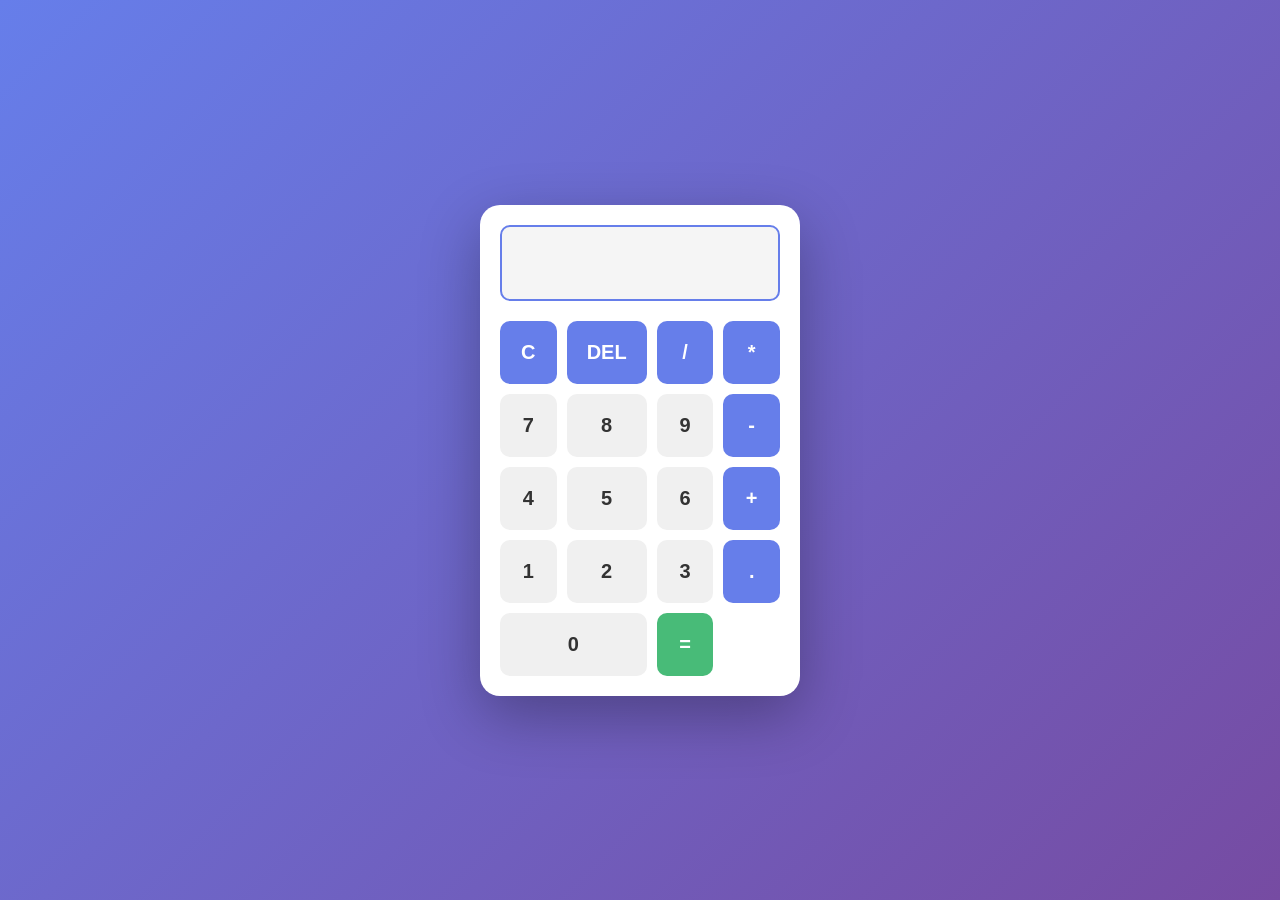
==== index.html @ d35a925b "V1" ====
<!DOCTYPE html>
<html lang="en">
<head>
    <meta charset="UTF-8">
    <meta name="viewport" content="width=device-width, initial-scale=1.0">
    <title>Simple Calculator</title>
    <link rel="stylesheet" href="style.css">
</head>
<body>
    <div class="calculator">
        <div class="display">
            <input type="text" id="display" readonly>
        </div>
        <div class="buttons">
            <button class="btn function-btn" onclick="clearDisplay()">C</button>
            <button class="btn function-btn" onclick="deleteLast()">DEL</button>
            <button class="btn function-btn" onclick="appendOperator('/')">/</button>
            <button class="btn function-btn" onclick="appendOperator('*')">*</button>

            <button class="btn" onclick="appendNumber('7')">7</button>
            <button class="btn" onclick="appendNumber('8')">8</button>
            <button class="btn" onclick="appendNumber('9')">9</button>
            <button class="btn function-btn" onclick="appendOperator('-')">-</button>

            <button class="btn" onclick="appendNumber('4')">4</button>
            <button class="btn" onclick="appendNumber('5')">5</button>
            <button class="btn" onclick="appendNumber('6')">6</button>
            <button class="btn function-btn" onclick="appendOperator('+')">+</button>

            <button class="btn" onclick="appendNumber('1')">1</button>
            <button class="btn" onclick="appendNumber('2')">2</button>
            <button class="btn" onclick="appendNumber('3')">3</button>
            <button class="btn function-btn" onclick="appendOperator('.')">.</button>

            <button class="btn zero" onclick="appendNumber('0')">0</button>
            <button class="btn function-btn equals-btn" onclick="calculate()">=</button>
        </div>
    </div>

    <script src="script.js"></script>
</body>
</html>
---- style.css ----
* {
    margin: 0;
    padding: 0;
    box-sizing: border-box;
}

body {
    display: flex;
    justify-content: center;
    align-items: center;
    min-height: 100vh;
    background: linear-gradient(135deg, #667eea 0%, #764ba2 100%);
    font-family: 'Segoe UI', Tahoma, Geneva, Verdana, sans-serif;
}

.calculator {
    background: white;
    border-radius: 20px;
    box-shadow: 0 20px 60px rgba(0, 0, 0, 0.3);
    padding: 20px;
    width: 320px;
}

.display {
    margin-bottom: 20px;
}

#display {
    width: 100%;
    padding: 20px;
    font-size: 28px;
    border: 2px solid #667eea;
    border-radius: 10px;
    text-align: right;
    background-color: #f5f5f5;
    color: #333;
    font-weight: bold;
}

.buttons {
    display: grid;
    grid-template-columns: repeat(4, 1fr);
    gap: 10px;
}

.btn {
    padding: 20px;
    font-size: 20px;
    border: none;
    border-radius: 10px;
    cursor: pointer;
    background-color: #f0f0f0;
    color: #333;
    font-weight: bold;
    transition: all 0.3s ease;
}

.btn:hover {
    background-color: #e0e0e0;
    transform: scale(1.05);
}

.btn:active {
    transform: scale(0.95);
}

.function-btn {
    background-color: #667eea;
    color: white;
}

.function-btn:hover {
    background-color: #5568d3;
}

.equals-btn {
    background-color: #48bb78;
    color: white;
}

.equals-btn:hover {
    background-color: #38a169;
}

.zero {
    grid-column: span 2;
}
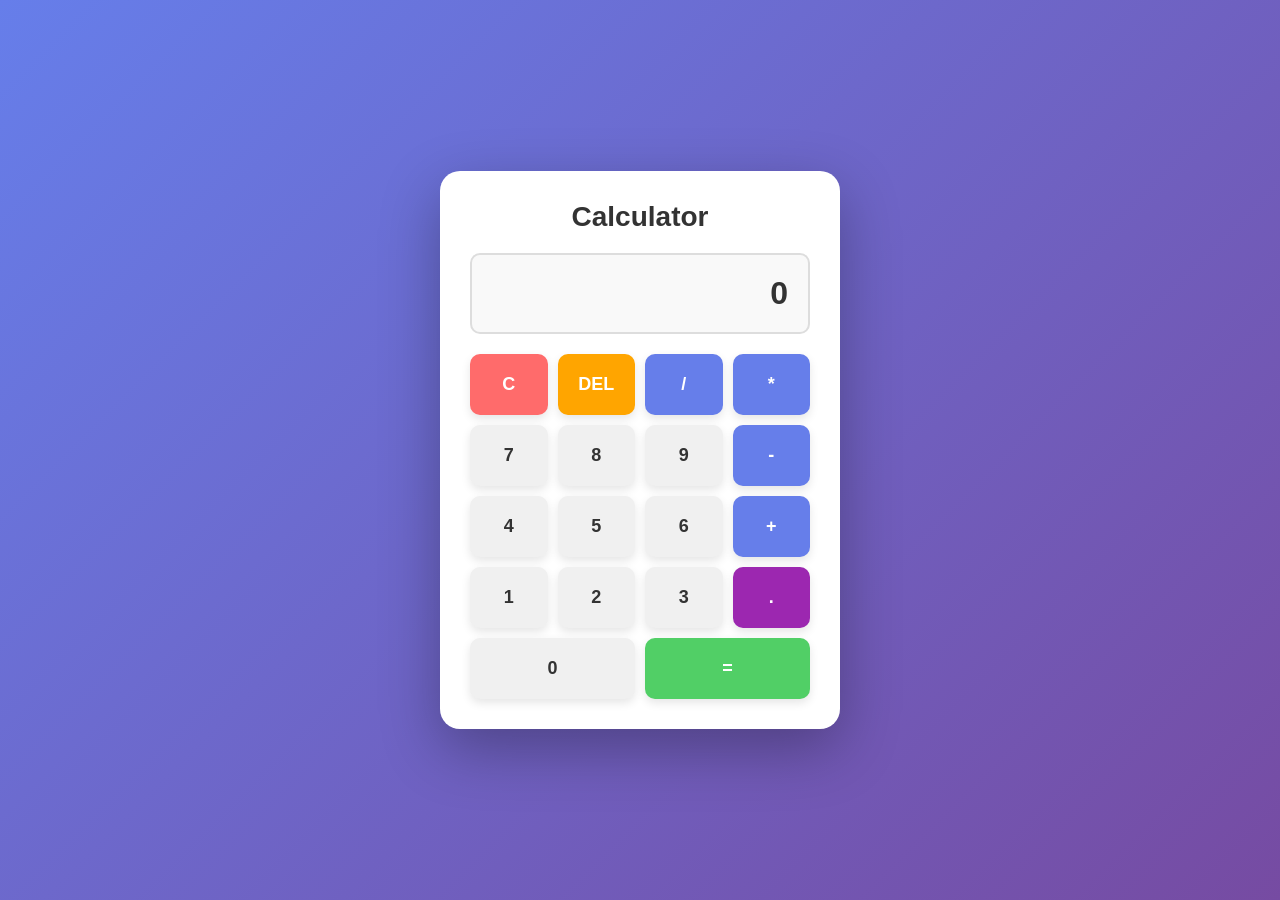
==== commit 9b297f45: "Add simple calculator with HTML, CSS, and JavaScript" ====
--- a/index.html
+++ b/index.html
@@ -7,36 +7,36 @@
     <link rel="stylesheet" href="style.css">
 </head>
 <body>
-    <div class="calculator">
-        <div class="display">
-            <input type="text" id="display" readonly>
-        </div>
-        <div class="buttons">
-            <button class="btn function-btn" onclick="clearDisplay()">C</button>
-            <button class="btn function-btn" onclick="deleteLast()">DEL</button>
-            <button class="btn function-btn" onclick="appendOperator('/')">/</button>
-            <button class="btn function-btn" onclick="appendOperator('*')">*</button>
-
-            <button class="btn" onclick="appendNumber('7')">7</button>
-            <button class="btn" onclick="appendNumber('8')">8</button>
-            <button class="btn" onclick="appendNumber('9')">9</button>
-            <button class="btn function-btn" onclick="appendOperator('-')">-</button>
-
-            <button class="btn" onclick="appendNumber('4')">4</button>
-            <button class="btn" onclick="appendNumber('5')">5</button>
-            <button class="btn" onclick="appendNumber('6')">6</button>
-            <button class="btn function-btn" onclick="appendOperator('+')">+</button>
-
-            <button class="btn" onclick="appendNumber('1')">1</button>
-            <button class="btn" onclick="appendNumber('2')">2</button>
-            <button class="btn" onclick="appendNumber('3')">3</button>
-            <button class="btn function-btn" onclick="appendOperator('.')">.</button>
-
-            <button class="btn zero" onclick="appendNumber('0')">0</button>
-            <button class="btn function-btn equals-btn" onclick="calculate()">=</button>
+    <div class="container">
+        <div class="calculator">
+            <h1>Calculator</h1>
+            <input type="text" id="display" class="display" readonly value="0">
+            <div class="buttons">
+                <button class="btn clear" onclick="clearDisplay()">C</button>
+                <button class="btn delete" onclick="deleteLast()">DEL</button>
+                <button class="btn operator" onclick="appendOperator('/')">/</button>
+                <button class="btn operator" onclick="appendOperator('*')">*</button>
+                
+                <button class="btn" onclick="appendNumber('7')">7</button>
+                <button class="btn" onclick="appendNumber('8')">8</button>
+                <button class="btn" onclick="appendNumber('9')">9</button>
+                <button class="btn operator" onclick="appendOperator('-')">-</button>
+                
+                <button class="btn" onclick="appendNumber('4')">4</button>
+                <button class="btn" onclick="appendNumber('5')">5</button>
+                <button class="btn" onclick="appendNumber('6')">6</button>
+                <button class="btn operator" onclick="appendOperator('+')">+</button>
+                
+                <button class="btn" onclick="appendNumber('1')">1</button>
+                <button class="btn" onclick="appendNumber('2')">2</button>
+                <button class="btn" onclick="appendNumber('3')">3</button>
+                <button class="btn decimal" onclick="appendDecimal()">.</button>
+                
+                <button class="btn zero" onclick="appendNumber('0')">0</button>
+                <button class="btn equals" onclick="calculate()">=</button>
+            </div>
         </div>
     </div>
-
     <script src="script.js"></script>
 </body>
 </html>
--- a/style.css
+++ b/style.css
@@ -5,36 +5,55 @@
 }
 
 body {
+    font-family: 'Segoe UI', Tahoma, Geneva, Verdana, sans-serif;
+    background: linear-gradient(135deg, #667eea 0%, #764ba2 100%);
+    min-height: 100vh;
     display: flex;
     justify-content: center;
     align-items: center;
-    min-height: 100vh;
-    background: linear-gradient(135deg, #667eea 0%, #764ba2 100%);
-    font-family: 'Segoe UI', Tahoma, Geneva, Verdana, sans-serif;
+}
+
+.container {
+    width: 100%;
+    height: 100vh;
+    display: flex;
+    justify-content: center;
+    align-items: center;
 }
 
 .calculator {
     background: white;
     border-radius: 20px;
     box-shadow: 0 20px 60px rgba(0, 0, 0, 0.3);
-    padding: 20px;
-    width: 320px;
+    padding: 30px;
+    width: 100%;
+    max-width: 400px;
+}
+
+.calculator h1 {
+    text-align: center;
+    color: #333;
+    margin-bottom: 20px;
+    font-size: 28px;
 }
 
 .display {
+    width: 100%;
+    padding: 20px;
+    font-size: 32px;
+    border: 2px solid #ddd;
+    border-radius: 10px;
     margin-bottom: 20px;
+    text-align: right;
+    background-color: #f9f9f9;
+    color: #333;
+    font-weight: bold;
+    transition: border-color 0.3s;
 }
 
-#display {
-    width: 100%;
-    padding: 20px;
-    font-size: 28px;
-    border: 2px solid #667eea;
-    border-radius: 10px;
-    text-align: right;
-    background-color: #f5f5f5;
-    color: #333;
-    font-weight: bold;
+.display:focus {
+    outline: none;
+    border-color: #667eea;
 }
 
 .buttons {
@@ -45,43 +64,92 @@
 
 .btn {
     padding: 20px;
-    font-size: 20px;
+    font-size: 18px;
     border: none;
     border-radius: 10px;
-    cursor: pointer;
     background-color: #f0f0f0;
     color: #333;
+    cursor: pointer;
     font-weight: bold;
-    transition: all 0.3s ease;
+    transition: all 0.2s;
+    box-shadow: 0 4px 10px rgba(0, 0, 0, 0.1);
 }
 
 .btn:hover {
     background-color: #e0e0e0;
-    transform: scale(1.05);
+    transform: translateY(-2px);
+    box-shadow: 0 6px 15px rgba(0, 0, 0, 0.15);
 }
 
 .btn:active {
-    transform: scale(0.95);
+    transform: translateY(0);
+    box-shadow: 0 2px 5px rgba(0, 0, 0, 0.1);
 }
 
-.function-btn {
+.btn.operator {
     background-color: #667eea;
     color: white;
 }
 
-.function-btn:hover {
+.btn.operator:hover {
     background-color: #5568d3;
 }
 
-.equals-btn {
-    background-color: #48bb78;
+.btn.clear {
+    background-color: #ff6b6b;
     color: white;
 }
 
-.equals-btn:hover {
-    background-color: #38a169;
+.btn.clear:hover {
+    background-color: #ff5252;
 }
 
-.zero {
+.btn.delete {
+    background-color: #ffa500;
+    color: white;
+}
+
+.btn.delete:hover {
+    background-color: #ff9500;
+}
+
+.btn.equals {
+    background-color: #51cf66;
+    color: white;
     grid-column: span 2;
+}
+
+.btn.equals:hover {
+    background-color: #40c057;
+}
+
+.btn.zero {
+    grid-column: span 2;
+}
+
+.btn.decimal {
+    background-color: #9c27b0;
+    color: white;
+}
+
+.btn.decimal:hover {
+    background-color: #8e24aa;
+}
+
+@media (max-width: 480px) {
+    .calculator {
+        padding: 20px;
+        max-width: 100%;
+        margin: 10px;
+    }
+
+    .display {
+        font-size: 24px;
+        padding: 15px;
+    }
+
+    .btn {
+        padding: 15px;
+        font-size: 16px;
+    }
 }
